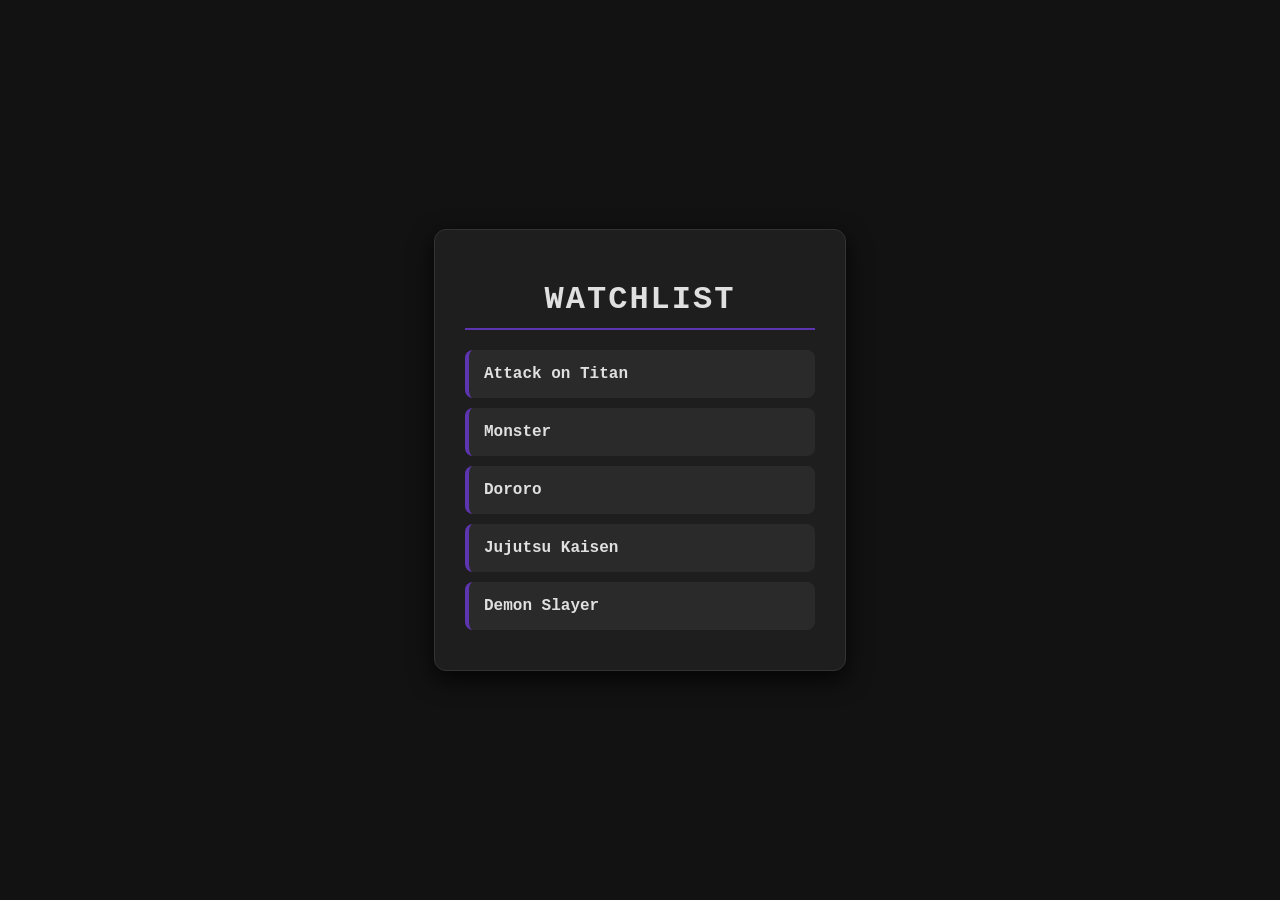
==== ex04/index.html @ 39756545 "Add all JavaScript exercises" ====
<!DOCTYPE html>
<html>
<head>
    <title>JS Exercise 04 - Dynamic List</title>
    <link rel="stylesheet" href="style.css">
    <script src="script.js" defer></script>
</head>
<body>
    <div class="list-container">
        <h1>Watchlist</h1>
        <ul id="watchlist"></ul>
    </div>
</body>
</html>
---- ex04/style.css ----
body {
    background-color: #121212;
    color: #e0e0e0;
    font-family: 'Courier New', Courier, monospace;
    display: flex;
    justify-content: center;
    align-items: center;
    height: 100vh;
    margin: 0;
}

.list-container {
    background-color: #1e1e1e;
    border: 1px solid #333;
    box-shadow: 0 8px 25px rgba(0, 0, 0, 0.8);
    padding: 30px;
    border-radius: 12px;
    width: 350px;
}

h1 {
    text-align: center;
    border-bottom: 2px solid #5e35b1; /* خط بنفسجي داكن للعنوان */
    padding-bottom: 10px;
    margin-bottom: 20px;
    text-transform: uppercase;
    letter-spacing: 2px;
}

ul {
    list-style-type: none; 
    padding: 0;
    margin: 0;
}

li {
    background-color: #2a2a2a;
    margin: 10px 0;
    padding: 15px;
    border-radius: 8px;
    border-left: 4px solid #5e35b1;
    font-weight: bold;
    transition: all 0.3s ease;
}

li:hover {
    transform: translateX(10px); 
    background-color: #333;
    border-left-color: #8e24aa;
}
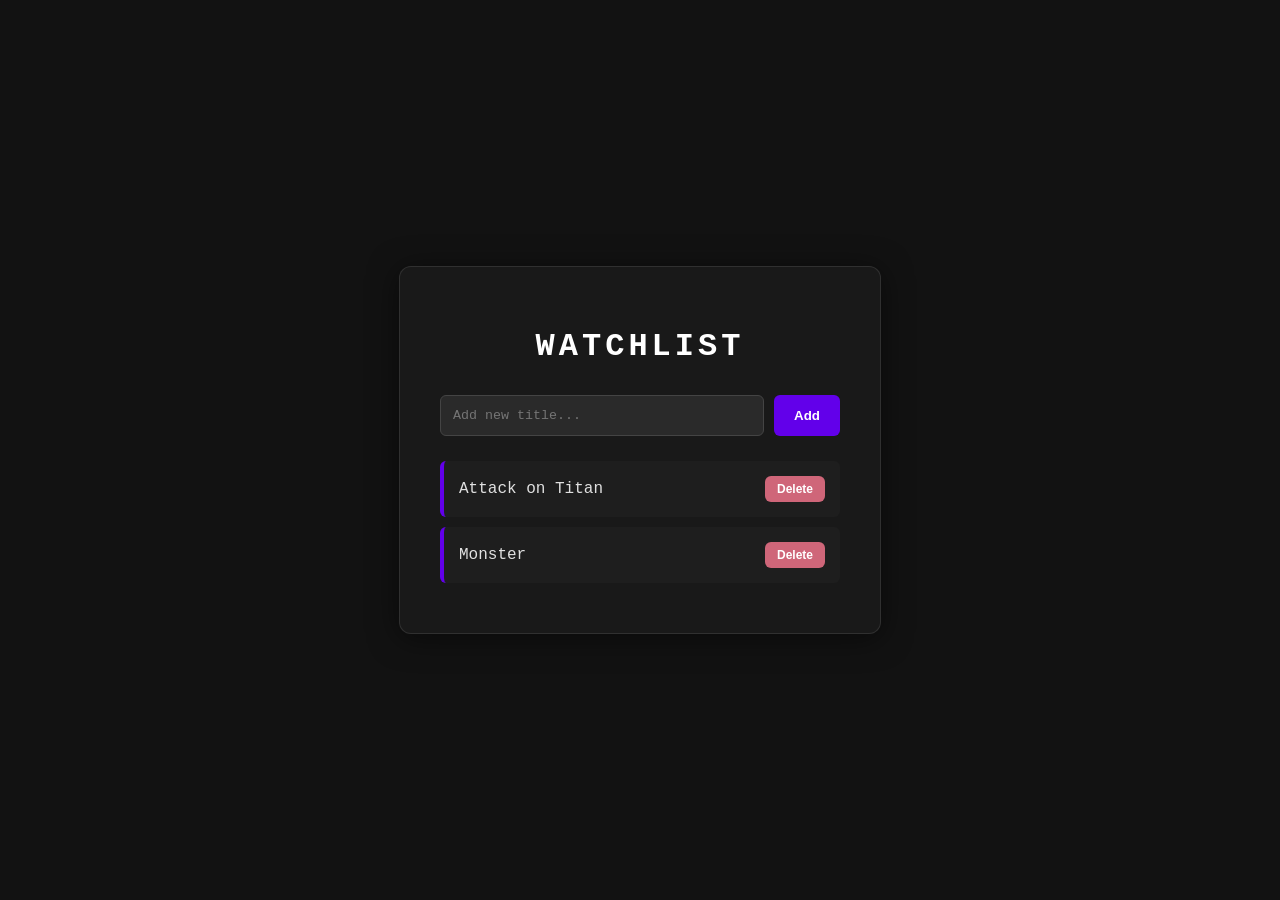
==== commit 3d972470: "Update ex02 DOM button and ex04 dynamic list" ====
--- a/ex04/index.html
+++ b/ex04/index.html
@@ -1,14 +1,24 @@
 <!DOCTYPE html>
-<html>
+<html lang="en">
 <head>
-    <title>JS Exercise 04 - Dynamic List</title>
+    <meta charset="UTF-8">
+    <meta name="viewport" content="width=device-width, initial-scale=1.0">
+    <title>Dynamic Watchlist</title>
     <link rel="stylesheet" href="style.css">
     <script src="script.js" defer></script>
 </head>
 <body>
-    <div class="list-container">
-        <h1>Watchlist</h1>
-        <ul id="watchlist"></ul>
+    <div class="watchlist-container">
+        <h1>WATCHLIST</h1>
+        
+        <!-- أدوات الإدخال -->
+        <div class="input-group">
+            <input type="text" id="anime-input" placeholder="Add new title...">
+            <button id="add-btn">Add</button>
+        </div>
+
+        <!-- القائمة التي سيتم تعديلها برمجياً -->
+        <ul id="anime-list"></ul>
     </div>
 </body>
 </html>
--- a/ex04/style.css
+++ b/ex04/style.css
@@ -9,42 +9,94 @@
     margin: 0;
 }
 
-.list-container {
-    background-color: #1e1e1e;
-    border: 1px solid #333;
-    box-shadow: 0 8px 25px rgba(0, 0, 0, 0.8);
-    padding: 30px;
+.watchlist-container {
+    background: rgba(30, 30, 30, 0.6);
+    border: 1px solid rgba(255, 255, 255, 0.1);
+    padding: 40px;
     border-radius: 12px;
-    width: 350px;
+    width: 400px;
+    box-shadow: 0 4px 30px rgba(0, 0, 0, 0.5);
 }
 
 h1 {
     text-align: center;
-    border-bottom: 2px solid #5e35b1; /* خط بنفسجي داكن للعنوان */
-    padding-bottom: 10px;
-    margin-bottom: 20px;
-    text-transform: uppercase;
-    letter-spacing: 2px;
+    letter-spacing: 4px;
+    margin-bottom: 30px;
+    color: #fff;
+}
+
+.input-group {
+    display: flex;
+    gap: 10px;
+    margin-bottom: 25px;
+}
+
+input {
+    flex: 1;
+    padding: 12px;
+    background: #2a2a2a;
+    border: 1px solid #444;
+    color: #fff;
+    border-radius: 6px;
+    font-family: inherit;
+}
+
+button {
+    padding: 12px 20px;
+    background: #6200ea; /* لون بنفسجي متناسق مع تصميمك السابق */
+    color: white;
+    border: none;
+    border-radius: 6px;
+    cursor: pointer;
+    font-weight: bold;
+    transition: 0.3s;
+}
+
+button:hover {
+    background: #7c4dff;
 }
 
 ul {
-    list-style-type: none; 
+    list-style: none;
     padding: 0;
     margin: 0;
 }
 
 li {
-    background-color: #2a2a2a;
-    margin: 10px 0;
+    display: flex;
+    justify-content: space-between;
+    align-items: center;
+    background: #1e1e1e;
+    margin-bottom: 10px;
     padding: 15px;
-    border-radius: 8px;
-    border-left: 4px solid #5e35b1;
-    font-weight: bold;
-    transition: all 0.3s ease;
+    border-radius: 6px;
+    border-left: 4px solid #6200ea;
+    transition: 0.3s;
 }
 
-li:hover {
-    transform: translateX(10px); 
-    background-color: #333;
-    border-left-color: #8e24aa;
+.item-text {
+    cursor: pointer;
+    flex: 1;
+}
+
+/* التنسيق الذي سيُطبق عند شطب العنصر */
+.completed .item-text {
+    text-decoration: line-through;
+    color: #777;
+}
+
+.completed {
+    border-left: 4px solid #555;
+    opacity: 0.7;
+}
+
+.delete-btn {
+    background: #cf6679; /* لون أحمر هادئ لزر الحذف */
+    padding: 6px 12px;
+    font-size: 12px;
+    margin-left: 10px;
+}
+
+.delete-btn:hover {
+    background: #ff7597;
 }
